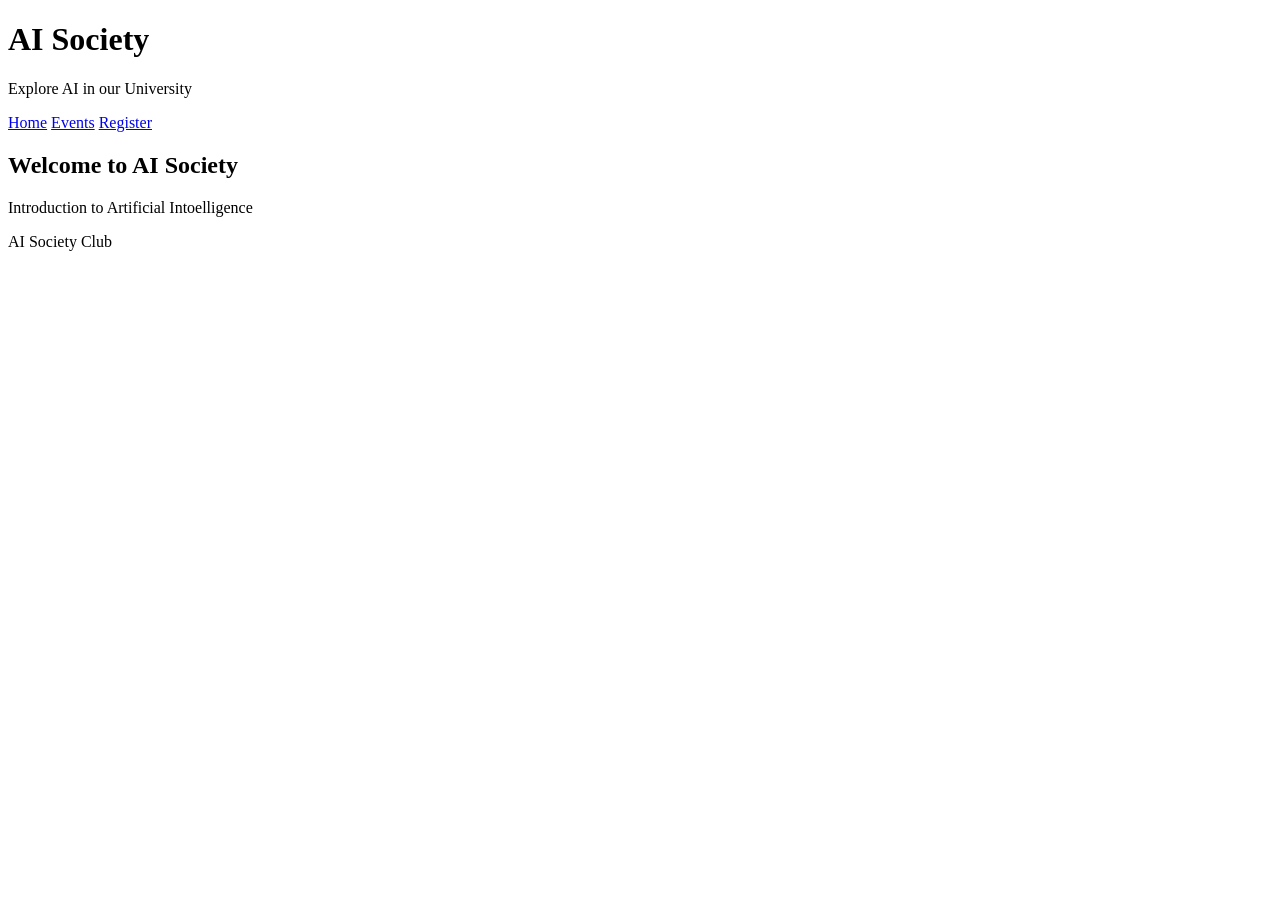
==== index.html @ f9613628 "0nly structure of 1st page" ====
<!DOCTYPE html>
<html>
    <head>
        <title> AI Society </title>

        <link rel="stylesheet" href="style.css">
    </head>

    <body>
        <header>
            <h1> AI Society </h1>
            <p>Explore AI in our University</p>
        </header>

        <nav>
            <a href="index.html" class="active">Home</a>
            <a href="events.html">Events</a>
            <a href="register.html">Register</a>
        </nav>

        <main>
            <section>
                <h2>Welcome to AI Society</h2>
                <p>Introduction to Artificial Intoelligence</p>
            </section>
        </main>

        <footer>
            <p>AI Society Club</p>
        </footer>
    </body>
</html>
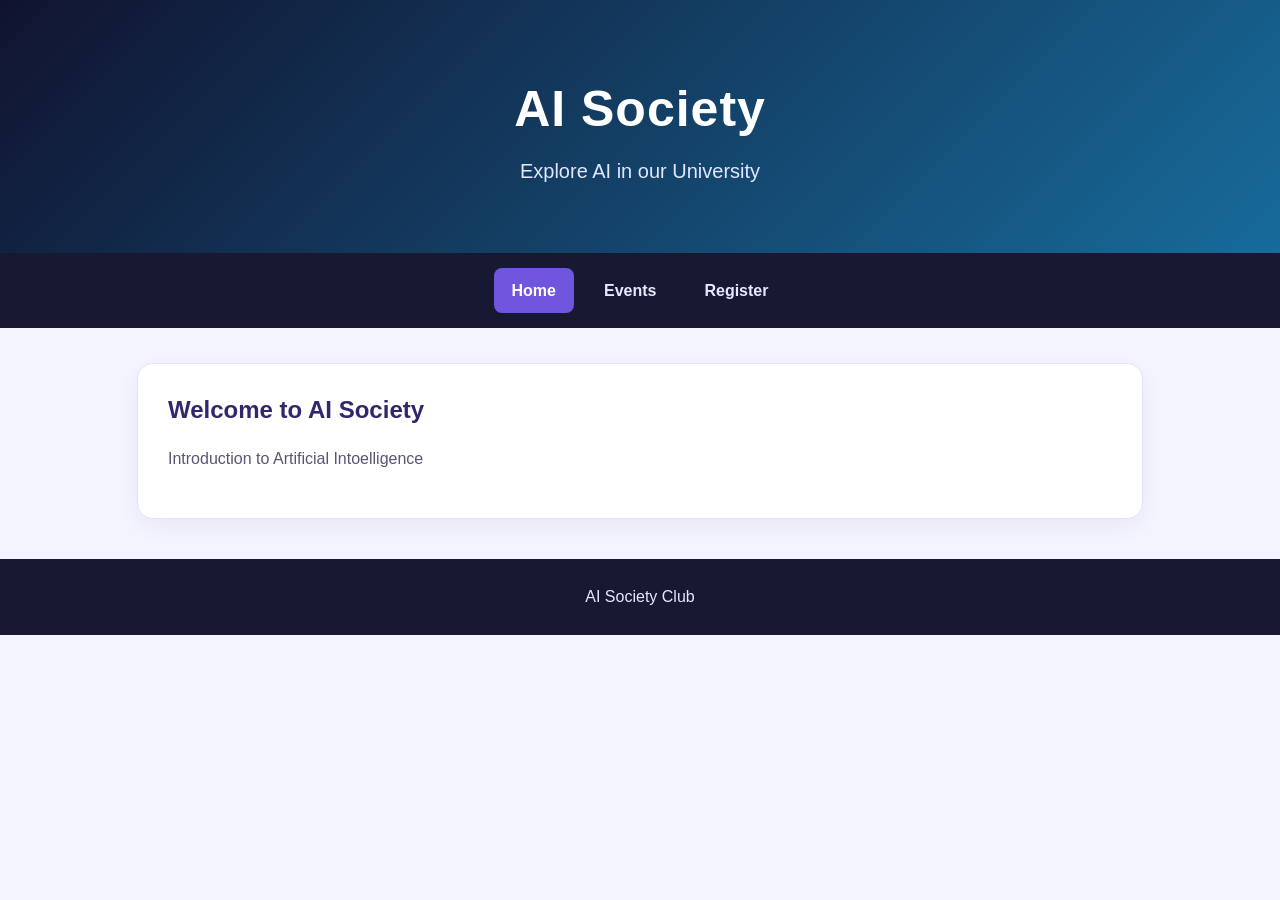
==== commit 0e714507: "after currect some small mistake" ====
--- a/index.html
+++ b/index.html
@@ -1,9 +1,13 @@
 <!DOCTYPE html>
-<html>
+<html lang="en">
     <head>
+
+        <meta charset="UTF-8">
+        <meta name="viewport" content="width-device-width, initial-scale=1.0">
+
         <title> AI Society </title>
-
         <link rel="stylesheet" href="style.css">
+        
     </head>
 
     <body>
--- a/style.css
+++ b/style.css
@@ -0,0 +1,320 @@
+* {
+    box-sizing: border-box;
+}
+
+html {
+    scroll-behavior: smooth;
+}
+
+body {
+    margin: 0;
+    font-family: Arial, Helvetica, sans-serif;
+    background: #f3f4ff;
+    color: #20213a;
+    line-height: 1.7;
+
+}
+
+h1, h2, h3 {
+    line-height: 1.3;
+}
+
+h2 {
+    color: #34256f;
+    margin-top: 0;
+}
+
+a {
+    transition: color 0.3s, background-color 0.3s;
+}
+
+
+
+
+
+
+header {
+    background: linear-gradient(135deg, #10132f, #176b9b);
+    color: white;
+    text-align: center;
+    padding: 65px 20px;
+}
+
+
+header h1 {
+    font-size: 50px;
+    margin: 12px;
+    letter-spacing: 1px;
+}
+
+header p {
+    font-size: 20px;
+    color: #e0e7ff;
+    margin: 0;
+}
+
+
+nav {
+    background-color: #171832;
+    display: flex;
+    justify-content: center;
+    align-items: center;
+    gap: 12px;
+    padding: 15px;
+    flex-wrap: wrap;
+}
+
+nav > a {
+    color: #e7e7ff;
+    text-decoration: none;
+    padding: 9px 18px;
+    border-radius: 8px;
+    font-weight: bold;
+}
+
+
+nav a:hover,
+nav a.active {
+    background-color: #7056df;
+    color: white;
+}
+
+
+
+
+main {
+    max-width: 1050px;
+    margin: 35px auto;
+    padding: 0 22px;
+}
+
+section {
+    background: white;
+    padding: 30px;
+    margin-bottom: 30px;
+    border: 1px solid #e5e3fa;
+    border-radius: 16px;
+    box-shadow: 0 8px 25px #25205a0d;
+}
+
+section p {
+    color: #555773;
+}
+
+
+
+
+
+
+
+article {
+    background: #f7f6ff;
+    padding: 25px;
+    margin: 20px 0;
+    border-left: 5px solid #7056df;
+    border-radius: 10px;
+    transition: transform 0.2s; box-shadow: 0.2s;
+}
+
+
+article:hover {
+    transform: translateY(-4px);
+    box-shadow: 8px 20px #35246b18;
+}
+
+article h3 {
+    color: #392779;
+    margin-top: 0;
+
+}
+
+time {
+    color: #176b9b;
+    font-weight: bold;
+}
+
+
+
+
+
+figure {
+    margin: 22px 0;
+}
+
+
+
+
+
+
+
+form label {
+    display: block;
+    font-weight: bold;
+    margin: 18px 0 6px;
+    color: #292748;
+}
+
+input[type="text"],
+input[type="email"],
+input[type="tel"],
+select {
+    width: 100%;
+    padding: 13px;
+    border: 1px solid #d5d3e9;
+    border-radius: 8px;
+    background: #fcfcff;
+    font: inherit;
+}
+
+input:focus,
+select:focus {
+    outline: 2px solid #7056df;
+    border-color: #7056df;
+    background: white;
+}
+
+fieldset {
+    border: 1px solid#d5d3e9;
+    border-radius: 10px;
+    padding: 20px;
+    margin: 24px;
+}
+
+legend {
+    font-weight: bold;
+    color: #392779;
+    padding: 8px;
+}
+
+fieldset label {
+    display: inline-block;
+    margin: 8px 12px 8px 4px;
+    font-weight: normal;
+}
+
+input[type="radio"] {
+    accent-color: #7056df;
+}
+
+
+
+
+button {
+    background: linear-gradient(135deg, #7056df, #287dbb);
+    color: white;
+    border: none;
+    border-radius: 10px;
+    padding: 12px 24px;
+    font-size: 15px;
+    font-weight: bold;
+    cursor: pointer;
+    transition: transform 0.2s, box-shadow 0.2s;
+}
+
+button:hover {
+    transform: translateY(-2px);
+    box-shadow: 6px 16px #7056df40;
+}
+
+button:focus-visible,
+a:focus-visible {
+    outline: 3px solid #f3a712;
+    outline-offset: 3px;
+}
+
+
+
+
+
+
+
+#registration-list {
+    padding: 22px;
+}
+
+#message {
+    color: #176b65;
+    font-weight: bold;
+}
+
+
+
+
+a[href^="https"] {
+    overflow-wrap: anywhere;
+}
+
+
+
+
+
+footer {
+    background: #171832;
+    color: #e7e7ff;
+    text-align: center;
+    padding: 24px 15px;
+    margin-top: 40px;
+}
+
+footer p {
+    margin: 0;
+}
+
+
+
+
+
+
+@media (max-width: 600px) {
+    header {
+        padding: 45px 15px;
+    }
+
+    header h1 {
+        font-size: 35px;
+    }
+
+    header p {
+        font-size: 16px;
+    }
+
+    nav {
+        gap: 5px;
+    }
+
+    nav > a {
+        padding: 9px 12px;
+    }
+
+    main {
+        margin: 20px auto;
+        padding: 0 13px;
+    }
+
+    section { 
+        padding: 20px;
+    }
+
+    article {
+        padding: 16px;
+    }
+
+    button {
+        max-width: 100%;
+    }
+}
+
+
+
+
+.event-list{
+    display: flex;
+    flex-wrap: wrap;
+    gap: 20px;
+}
+
+.event-list > article {
+    flex: 1 1 300px;
+    margin: 0;
+}
+
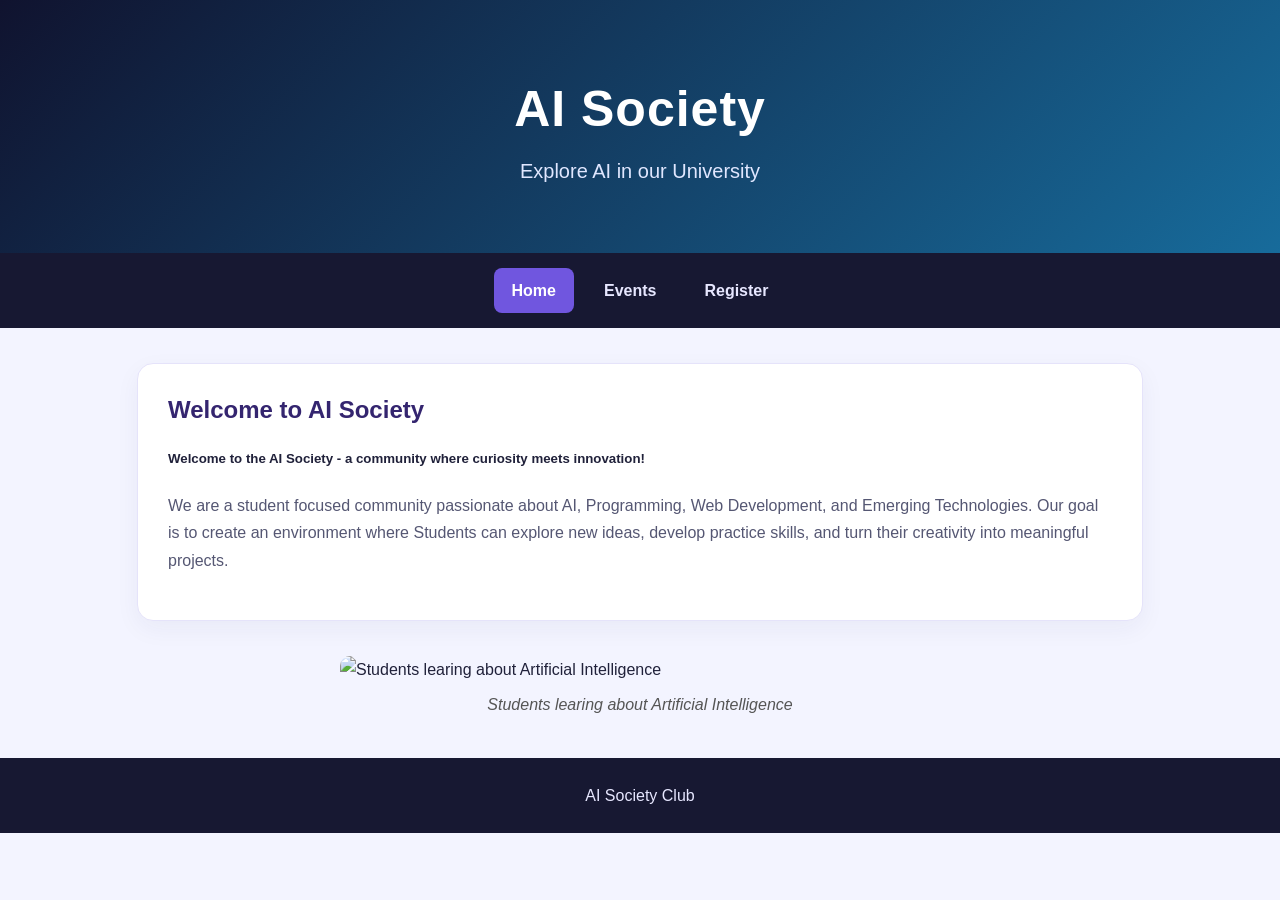
==== commit d7469b5c: "final website after currect small mistakes" ====
--- a/index.html
+++ b/index.html
@@ -7,7 +7,7 @@
 
         <title> AI Society </title>
         <link rel="stylesheet" href="style.css">
-        
+
     </head>
 
     <body>
@@ -25,9 +25,19 @@
         <main>
             <section>
                 <h2>Welcome to AI Society</h2>
-                <p>Introduction to Artificial Intoelligence</p>
+                <h5>Welcome to the AI Society - a community where curiosity meets innovation!</h5>
+                <p>
+                    We are a student focused community passionate about AI, Programming, Web Development, and Emerging Technologies.
+                    Our goal is to create an environment where Students can explore new ideas, develop practice skills, and turn their
+                    creativity into meaningful projects.
+                </p>
             </section>
         </main>
+
+        <figure>
+            <img src="home-page.png" alt="Students learing about Artificial Intelligence">
+            <figcaption>Students learing about Artificial Intelligence</figcaption>
+        </figure>
 
         <footer>
             <p>AI Society Club</p>
--- a/style.css
+++ b/style.css
@@ -318,3 +318,34 @@
     margin: 0;
 }
 
+
+
+
+
+
+/* Home page image */
+figure img {
+    width: 100%;
+    max-width: 600px;
+    height: auto;
+    display: block;
+    margin: 0 auto;
+    border-radius: 10px;
+}
+
+figcaption {
+    text-align: center;
+    font-style: italic;
+    color: #555;
+    margin-top: 8px;
+}
+
+/* Event card images */
+.event-list > article img {
+    width: 100%;
+    height: 180px;
+    object-fit: cover;
+    border-radius: 8px;
+    display: block;
+    margin-bottom: 12px;
+}
